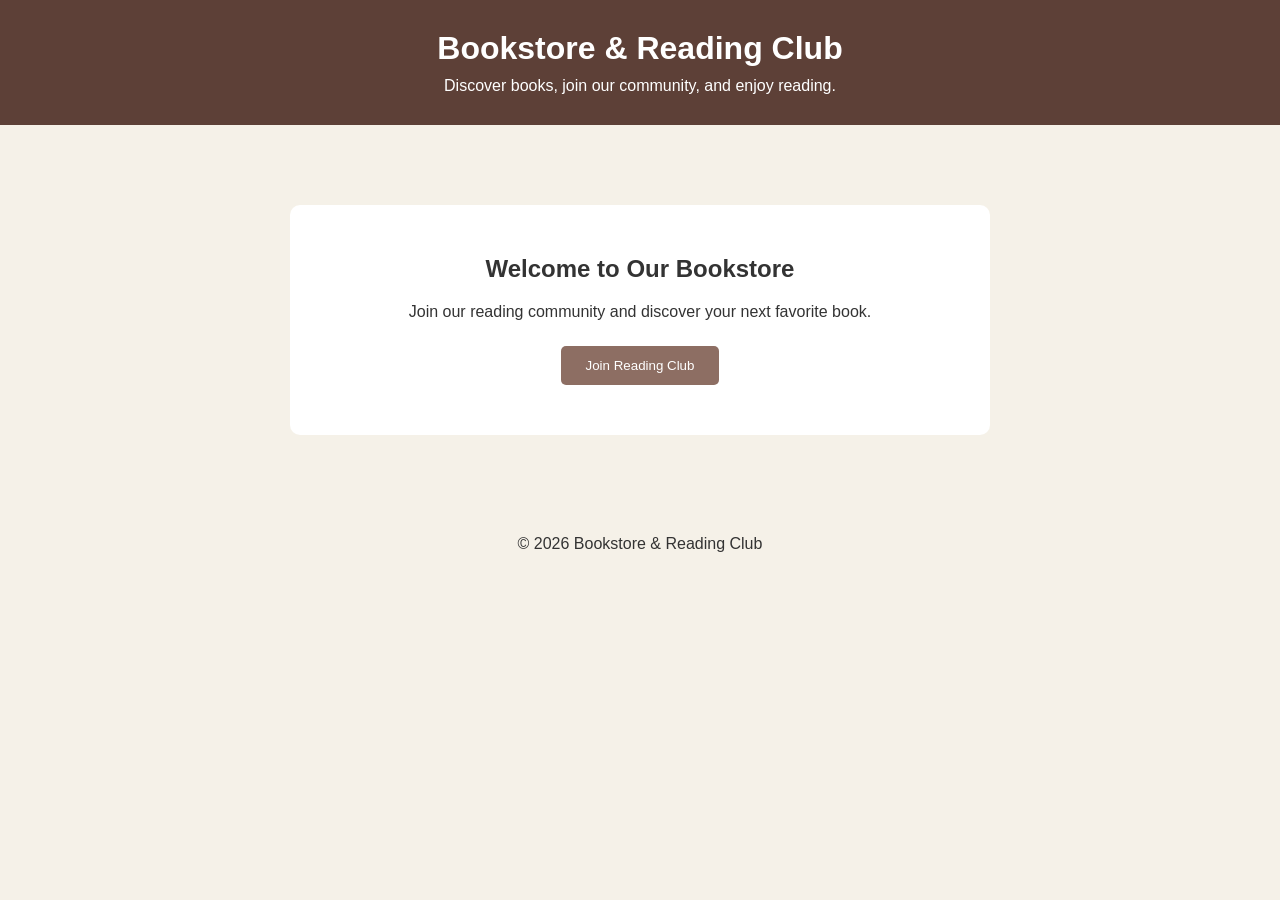
==== index.html @ ac526abe "Add files via upload" ====
<!DOCTYPE html>
<html lang="en">
<head>
    <meta charset="UTF-8">
    <meta name="viewport" content="width=device-width, initial-scale=1.0">
    <title>Bookstore & Reading Club</title>

    <link rel="stylesheet" href="style.css">
</head>

<body>

    <header>
        <h1>Bookstore & Reading Club</h1>
        <p>Discover books, join our community, and enjoy reading.</p>
    </header>

    <main>
        <section class="hero">
            <h2>Welcome to Our Bookstore</h2>

            <p>
                Join our reading community and discover your next
                favorite book.
            </p>

            <button onclick="registerMember()">
                Join Reading Club
            </button>
        </section>
    </main>

    <footer>
        <p>&copy; 2026 Bookstore & Reading Club</p>
    </footer>

    <script src="app.js"></script>

</body>
</html>
---- style.css ----
* {
    box-sizing: border-box;
    margin: 0;
    padding: 0;
}

body {
    font-family: Arial, sans-serif;
    background-color: #f5f1e8;
    color: #333;
}

header {
    background-color: #5d4037;
    color: white;
    text-align: center;
    padding: 30px;
}

header p {
    margin-top: 10px;
}

.hero {
    width: 80%;
    max-width: 700px;
    margin: 80px auto;
    padding: 50px;
    background-color: white;
    text-align: center;
    border-radius: 10px;
}

.hero h2 {
    margin-bottom: 20px;
}

.hero p {
    margin-bottom: 25px;
}

button {
    background-color: #8d6e63;
    color: white;
    border: none;
    padding: 12px 25px;
    border-radius: 5px;
    cursor: pointer;
}

button:hover {
    background-color: #5d4037;
}

footer {
    text-align: center;
    padding: 20px;
}
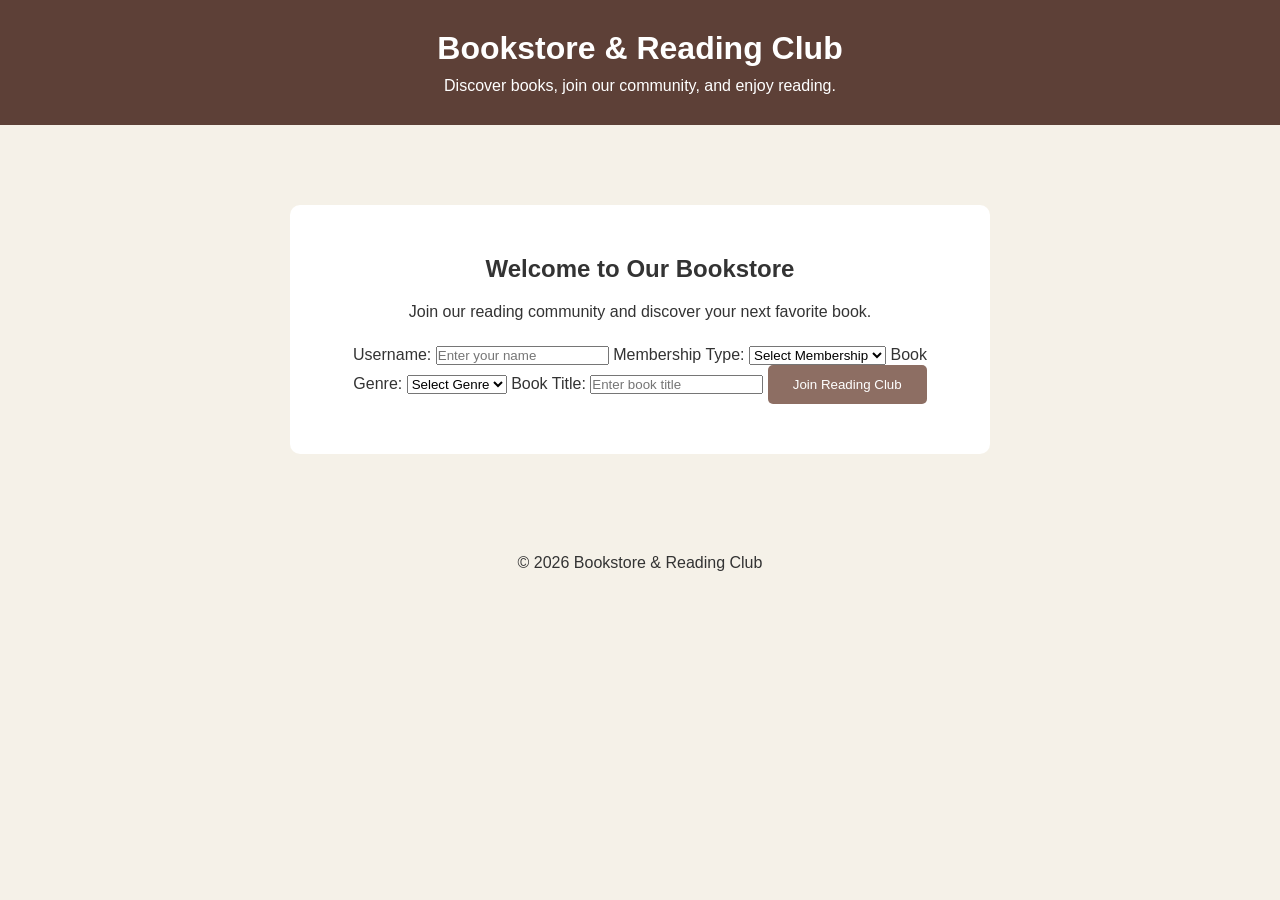
==== commit f04eb366: "Complete Events and DOM exercises" ====
--- a/index.html
+++ b/index.html
@@ -1,40 +1,100 @@
-<!DOCTYPE html>
-<html lang="en">
-<head>
-    <meta charset="UTF-8">
-    <meta name="viewport" content="width=device-width, initial-scale=1.0">
-    <title>Bookstore & Reading Club</title>
-
-    <link rel="stylesheet" href="style.css">
-</head>
-
-<body>
-
-    <header>
-        <h1>Bookstore & Reading Club</h1>
-        <p>Discover books, join our community, and enjoy reading.</p>
-    </header>
-
-    <main>
-        <section class="hero">
-            <h2>Welcome to Our Bookstore</h2>
-
-            <p>
-                Join our reading community and discover your next
-                favorite book.
-            </p>
-
-            <button onclick="registerMember()">
-                Join Reading Club
-            </button>
-        </section>
-    </main>
-
-    <footer>
-        <p>&copy; 2026 Bookstore & Reading Club</p>
-    </footer>
-
-    <script src="app.js"></script>
-
-</body>
-</html>+
+<!DOCTYPE html>
+<html lang="en">
+
+<head>
+    <meta charset="UTF-8">
+    <meta name="viewport" content="width=device-width, initial-scale=1.0">
+
+    <title>Bookstore & Reading Club</title>
+
+    <link rel="stylesheet" href="style.css">
+</head>
+
+<body>
+
+    <!-- Header -->
+    <header>
+        <h1>Bookstore & Reading Club</h1>
+        <p>Discover books, join our community, and enjoy reading.</p>
+    </header>
+
+    <!-- Main Content -->
+    <main>
+
+        <section class="hero">
+
+            <h2>Welcome to Our Bookstore</h2>
+
+            <p>
+                Join our reading community and discover your next
+                favorite book.
+            </p>
+
+            <!-- Registration Form -->
+            <form id="bookForm">
+
+                <!-- Username -->
+                <label for="username">Username:</label>
+                <input
+                    type="text"
+                    id="username"
+                    placeholder="Enter your name"
+                >
+
+                <!-- Membership Type -->
+                <label for="membership">Membership Type:</label>
+
+                <select id="membership">
+                    <option value="">Select Membership</option>
+                    <option value="student">Student</option>
+                    <option value="regular">Regular</option>
+                </select>
+
+                <!-- Book Genre -->
+                <label for="genre">Book Genre:</label>
+
+                <select id="genre">
+                    <option value="">Select Genre</option>
+                    <option value="Fiction">Fiction</option>
+                    <option value="Non-Fiction">Non-Fiction</option>
+                    <option value="Science">Science</option>
+                    <option value="History">History</option>
+                    <option value="Biography">Biography</option>
+                    <option value="Technology">Technology</option>
+                </select>
+
+                <!-- Book Title -->
+                <label for="bookTitle">Book Title:</label>
+
+                <input
+                    type="text"
+                    id="bookTitle"
+                    placeholder="Enter book title"
+                >
+
+                <!-- Submit Button -->
+                <button type="submit">
+                    Join Reading Club
+                </button>
+
+            </form>
+
+            <!-- Result Container -->
+            <div id="result-card"></div>
+
+        </section>
+
+    </main>
+
+    <!-- Footer -->
+    <footer>
+        <p>&copy; 2026 Bookstore & Reading Club</p>
+    </footer>
+
+    <!-- JavaScript -->
+    <script src="app.js"></script>
+
+</body>
+
+</html>
--- a/style.css
+++ b/style.css
@@ -1,58 +1,58 @@
-* {
-    box-sizing: border-box;
-    margin: 0;
-    padding: 0;
-}
-
-body {
-    font-family: Arial, sans-serif;
-    background-color: #f5f1e8;
-    color: #333;
-}
-
-header {
-    background-color: #5d4037;
-    color: white;
-    text-align: center;
-    padding: 30px;
-}
-
-header p {
-    margin-top: 10px;
-}
-
-.hero {
-    width: 80%;
-    max-width: 700px;
-    margin: 80px auto;
-    padding: 50px;
-    background-color: white;
-    text-align: center;
-    border-radius: 10px;
-}
-
-.hero h2 {
-    margin-bottom: 20px;
-}
-
-.hero p {
-    margin-bottom: 25px;
-}
-
-button {
-    background-color: #8d6e63;
-    color: white;
-    border: none;
-    padding: 12px 25px;
-    border-radius: 5px;
-    cursor: pointer;
-}
-
-button:hover {
-    background-color: #5d4037;
-}
-
-footer {
-    text-align: center;
-    padding: 20px;
+* {
+    box-sizing: border-box;
+    margin: 0;
+    padding: 0;
+}
+
+body {
+    font-family: Arial, sans-serif;
+    background-color: #f5f1e8;
+    color: #333;
+}
+
+header {
+    background-color: #5d4037;
+    color: white;
+    text-align: center;
+    padding: 30px;
+}
+
+header p {
+    margin-top: 10px;
+}
+
+.hero {
+    width: 80%;
+    max-width: 700px;
+    margin: 80px auto;
+    padding: 50px;
+    background-color: white;
+    text-align: center;
+    border-radius: 10px;
+}
+
+.hero h2 {
+    margin-bottom: 20px;
+}
+
+.hero p {
+    margin-bottom: 25px;
+}
+
+button {
+    background-color: #8d6e63;
+    color: white;
+    border: none;
+    padding: 12px 25px;
+    border-radius: 5px;
+    cursor: pointer;
+}
+
+button:hover {
+    background-color: #5d4037;
+}
+
+footer {
+    text-align: center;
+    padding: 20px;
 }
